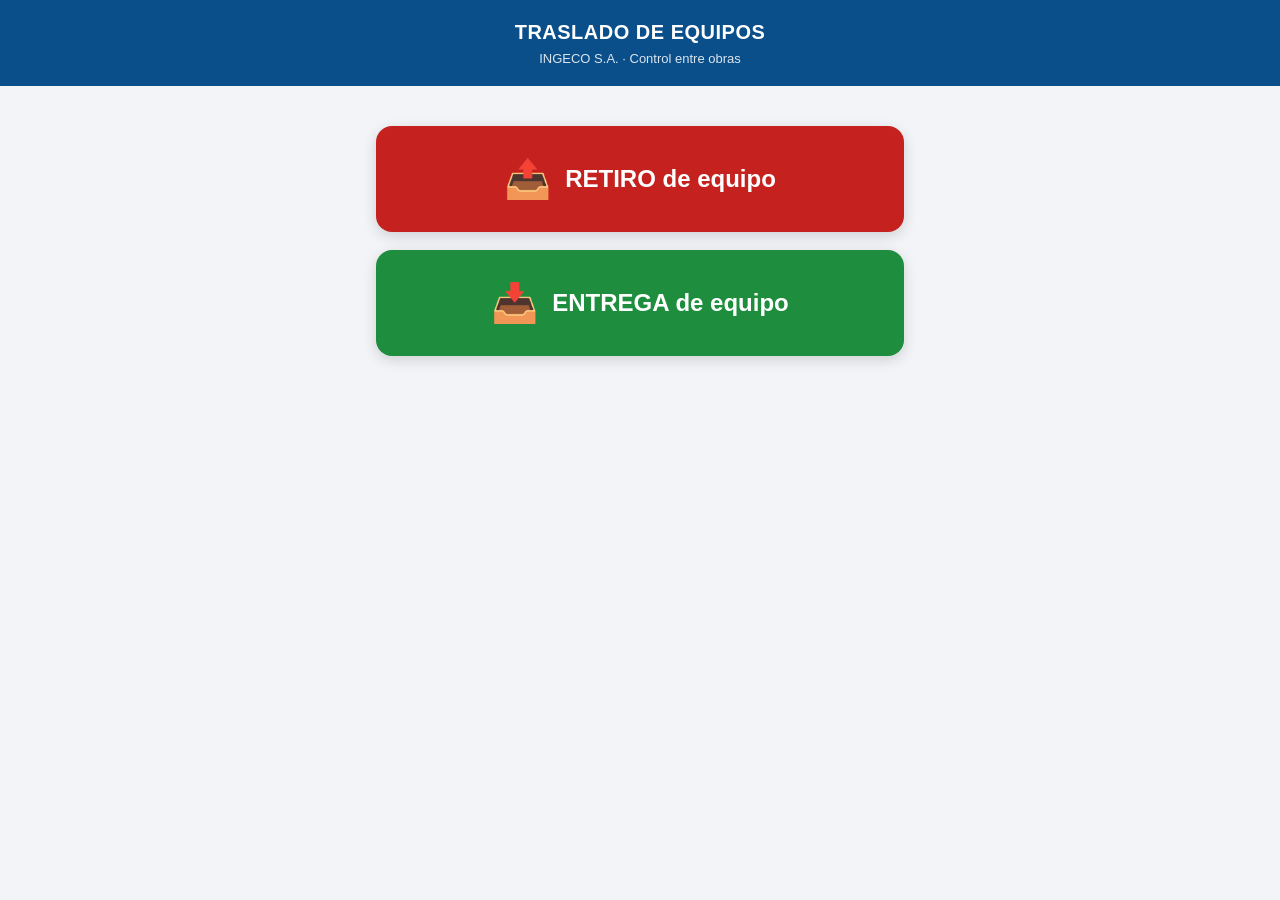
==== traslados/index.html @ e58d0236 "Agregar web app de traslados de equipos" ====
<!DOCTYPE html>
<html lang="es">
<head>
<meta charset="UTF-8">
<meta name="viewport" content="width=device-width, initial-scale=1.0, maximum-scale=1.0, user-scalable=no">
<title>Traslados de Equipos — INGECO</title>
<style>
  :root{
    --azul:#0b4f8a;
    --azul-osc:#073761;
    --verde:#1e8e3e;
    --rojo:#c5221f;
    --gris:#f2f4f7;
    --txt:#1f2937;
    --borde:#d0d7de;
  }
  *{box-sizing:border-box;-webkit-tap-highlight-color:transparent;}
  html,body{margin:0;padding:0;}
  body{
    font-family:-apple-system,BlinkMacSystemFont,"Segoe UI",Roboto,Arial,sans-serif;
    background:var(--gris);
    color:var(--txt);
    font-size:18px;
    line-height:1.4;
  }
  header{
    background:var(--azul);
    color:#fff;
    padding:18px 16px;
    text-align:center;
  }
  header h1{margin:0;font-size:20px;font-weight:700;letter-spacing:.5px;}
  header p{margin:4px 0 0;font-size:13px;opacity:.85;}
  main{max-width:560px;margin:0 auto;padding:16px;}

  /* PANTALLA INICIAL */
  .home-btns{display:flex;flex-direction:column;gap:18px;margin-top:24px;}
  .big-btn{
    border:none;border-radius:16px;color:#fff;
    padding:34px 18px;font-size:24px;font-weight:800;
    cursor:pointer;display:flex;align-items:center;justify-content:center;
    gap:14px;box-shadow:0 4px 14px rgba(0,0,0,.15);
  }
  .big-btn .ico{font-size:38px;line-height:1;}
  .btn-retiro{background:var(--rojo);}
  .btn-entrega{background:var(--verde);}
  .big-btn:active{transform:translateY(2px);}

  /* FORMULARIO */
  .form-card{background:#fff;border-radius:16px;padding:18px 16px 8px;box-shadow:0 2px 10px rgba(0,0,0,.06);}
  .form-title{font-size:20px;font-weight:800;margin:0 0 4px;display:flex;align-items:center;gap:10px;}
  .badge{display:inline-block;color:#fff;border-radius:8px;padding:4px 10px;font-size:13px;font-weight:700;}
  .badge.retiro{background:var(--rojo);}
  .badge.entrega{background:var(--verde);}
  label{display:block;font-weight:700;margin:16px 0 6px;font-size:15px;}
  label .req{color:var(--rojo);}
  input[type=text]{
    width:100%;padding:14px;font-size:18px;border:2px solid var(--borde);
    border-radius:12px;background:#fff;
  }
  input[type=text]:focus{outline:none;border-color:var(--azul);}

  /* FIRMA */
  .firma-wrap{position:relative;}
  canvas{
    width:100%;height:200px;border:2px dashed var(--borde);
    border-radius:12px;background:#fff;touch-action:none;display:block;
  }
  .firma-hint{position:absolute;top:50%;left:0;right:0;text-align:center;
    transform:translateY(-50%);color:#9aa4b2;pointer-events:none;font-size:15px;}
  .firma-clear{margin-top:8px;background:none;border:none;color:var(--azul);
    font-size:15px;font-weight:700;cursor:pointer;padding:6px 0;}

  .actions{display:flex;gap:12px;margin-top:24px;}
  .btn{flex:1;border:none;border-radius:12px;padding:18px;font-size:18px;font-weight:800;cursor:pointer;}
  .btn-cancel{background:#e5e7eb;color:#374151;}
  .btn-send{background:var(--azul);color:#fff;}
  .btn-send:disabled{opacity:.5;}
  .btn:active{transform:translateY(2px);}

  .hidden{display:none;}

  /* MENSAJES */
  .toast{
    position:fixed;left:50%;bottom:28px;transform:translateX(-50%);
    background:#111827;color:#fff;padding:14px 22px;border-radius:30px;
    font-size:16px;box-shadow:0 6px 20px rgba(0,0,0,.3);z-index:50;
    max-width:90%;text-align:center;
  }
  .overlay{
    position:fixed;inset:0;background:rgba(0,0,0,.45);z-index:40;
    display:flex;align-items:center;justify-content:center;
  }
  .spinner{
    width:48px;height:48px;border:5px solid #fff;border-top-color:transparent;
    border-radius:50%;animation:spin .8s linear infinite;
  }
  @keyframes spin{to{transform:rotate(360deg);}}

  .ok-screen{text-align:center;padding:40px 16px;}
  .ok-screen .check{font-size:72px;color:var(--verde);}
  .ok-screen h2{font-size:24px;margin:10px 0;}
  .ok-screen p{color:#566;margin:0 0 24px;}
</style>
</head>
<body>
<header>
  <h1>TRASLADO DE EQUIPOS</h1>
  <p>INGECO S.A. · Control entre obras</p>
</header>

<main>
  <!-- PANTALLA INICIAL -->
  <section id="home">
    <div class="home-btns">
      <button class="big-btn btn-retiro" onclick="abrir('retiro')">
        <span class="ico">📤</span> RETIRO de equipo
      </button>
      <button class="big-btn btn-entrega" onclick="abrir('entrega')">
        <span class="ico">📥</span> ENTREGA de equipo
      </button>
    </div>
  </section>

  <!-- FORMULARIO -->
  <section id="form-screen" class="hidden">
    <div class="form-card">
      <h2 class="form-title">
        <span id="badge" class="badge"></span>
        <span id="form-heading"></span>
      </h2>

      <label>Lugar / Obra <span class="req">*</span></label>
      <input type="text" id="lugar" placeholder="Ej: Obra Ruta 38 — Km 12" autocomplete="off">

      <label id="lbl-resp">Responsable <span class="req">*</span></label>
      <input type="text" id="responsable" placeholder="Nombre y apellido" autocomplete="off">

      <label>Equipo <span class="req">*</span></label>
      <input type="text" id="equipo" placeholder="Ej: Compactador, Retroexcavadora..." autocomplete="off">

      <label>Código de equipo <span class="req">*</span></label>
      <input type="text" id="codigo" placeholder="Ej: EQ-0457" autocomplete="off">

      <label>Firma del responsable <span class="req">*</span></label>
      <div class="firma-wrap">
        <canvas id="firma"></canvas>
        <div class="firma-hint" id="firma-hint">Firmá con el dedo aquí ✍️</div>
      </div>
      <button class="firma-clear" onclick="limpiarFirma()">Borrar firma</button>

      <div class="actions">
        <button class="btn btn-cancel" onclick="volver()">Cancelar</button>
        <button class="btn btn-send" id="btn-send" onclick="enviar()">Registrar</button>
      </div>
    </div>
  </section>

  <!-- CONFIRMACIÓN -->
  <section id="ok-screen" class="hidden">
    <div class="ok-screen">
      <div class="check">✓</div>
      <h2>¡Registrado!</h2>
      <p id="ok-text"></p>
      <button class="big-btn btn-retiro" style="background:var(--azul)" onclick="volver()">Volver al inicio</button>
    </div>
  </section>
</main>

<script>
/* ========= CONFIGURACIÓN ========= */
/* Pegá acá la URL del web app de Apps Script (termina en /exec) */
const SCRIPT_URL = "https://script.google.com/macros/s/AKfycbwc7AhMheXpSxOlzEVkgOKizN8UZG6fqbHpqS-XbXESbdOZJ7FrdgK2JeMAmPw-iuOR/exec";
/* ================================= */

let tipoActual = null;
let canvas, ctx, dibujando = false, hayFirma = false;

window.addEventListener('load', initFirma);

function abrir(tipo){
  tipoActual = tipo;
  document.getElementById('home').classList.add('hidden');
  document.getElementById('form-screen').classList.remove('hidden');
  document.getElementById('ok-screen').classList.add('hidden');

  const badge = document.getElementById('badge');
  const heading = document.getElementById('form-heading');
  const lblResp = document.getElementById('lbl-resp');
  if(tipo==='retiro'){
    badge.textContent='RETIRO'; badge.className='badge retiro';
    heading.textContent='Retiro de equipo';
    lblResp.innerHTML='Responsable que ENTREGA el equipo <span class="req">*</span>';
  }else{
    badge.textContent='ENTREGA'; badge.className='badge entrega';
    heading.textContent='Entrega de equipo';
    lblResp.innerHTML='Responsable que RECIBE el equipo <span class="req">*</span>';
  }
  limpiarCampos();
  setTimeout(ajustarCanvas, 50);
}

function volver(){
  document.getElementById('home').classList.remove('hidden');
  document.getElementById('form-screen').classList.add('hidden');
  document.getElementById('ok-screen').classList.add('hidden');
}

function limpiarCampos(){
  ['lugar','responsable','equipo','codigo'].forEach(id=>document.getElementById(id).value='');
  limpiarFirma();
}

/* ---------- FIRMA ---------- */
function initFirma(){
  canvas = document.getElementById('firma');
  ctx = canvas.getContext('2d');
  const start = e=>{dibujando=true; ocultarHint(); dibujar(e); e.preventDefault();};
  const move = e=>{if(dibujando){dibujar(e); e.preventDefault();}};
  const end  = ()=>{dibujando=false; ctx.beginPath();};
  canvas.addEventListener('pointerdown', start);
  canvas.addEventListener('pointermove', move);
  canvas.addEventListener('pointerup', end);
  canvas.addEventListener('pointerleave', end);
}

function ajustarCanvas(){
  const ratio = window.devicePixelRatio || 1;
  const rect = canvas.getBoundingClientRect();
  canvas.width = rect.width * ratio;
  canvas.height = rect.height * ratio;
  ctx.scale(ratio, ratio);
  ctx.lineWidth = 2.5;
  ctx.lineCap = 'round';
  ctx.strokeStyle = '#111';
}

function dibujar(e){
  const rect = canvas.getBoundingClientRect();
  const x = e.clientX - rect.left;
  const y = e.clientY - rect.top;
  ctx.lineTo(x,y);
  ctx.stroke();
  ctx.beginPath();
  ctx.moveTo(x,y);
  hayFirma = true;
}

function ocultarHint(){ document.getElementById('firma-hint').style.display='none'; }

function limpiarFirma(){
  if(ctx){ ctx.clearRect(0,0,canvas.width,canvas.height); }
  hayFirma=false;
  const h=document.getElementById('firma-hint');
  if(h) h.style.display='block';
}

/* ---------- ENVÍO ---------- */
function enviar(){
  const lugar=val('lugar'), resp=val('responsable'), equipo=val('equipo'), codigo=val('codigo');
  if(!lugar || !resp || !equipo || !codigo){ toast('Completá todos los campos.'); return; }
  if(!hayFirma){ toast('Falta la firma del responsable.'); return; }

  const datos = {
    tipo: tipoActual,
    lugar, responsable: resp, equipo, codigo,
    firma: canvas.toDataURL('image/png')
  };

  loading(true);
  document.getElementById('btn-send').disabled=true;

  fetch(SCRIPT_URL, {
    method:'POST',
    headers:{'Content-Type':'text/plain;charset=utf-8'},
    body: JSON.stringify(datos)
  })
  .then(r=>r.json())
  .then(res=>{
    loading(false);
    document.getElementById('btn-send').disabled=false;
    if(res && res.ok){
      document.getElementById('ok-text').textContent =
        (tipoActual==='retiro'?'Retiro':'Entrega')+' de "'+equipo+'" ('+codigo+') registrado correctamente.';
      document.getElementById('form-screen').classList.add('hidden');
      document.getElementById('ok-screen').classList.remove('hidden');
    }else{
      toast('Error al guardar: '+((res&&res.error)||'desconocido'));
    }
  })
  .catch(err=>{
    loading(false);
    document.getElementById('btn-send').disabled=false;
    toast('Sin conexión o URL inválida. Revisá internet.');
  });
}

function val(id){ return document.getElementById(id).value.trim(); }

/* ---------- UI helpers ---------- */
let toastTimer;
function toast(msg){
  let t=document.querySelector('.toast');
  if(t) t.remove();
  t=document.createElement('div');
  t.className='toast'; t.textContent=msg;
  document.body.appendChild(t);
  clearTimeout(toastTimer);
  toastTimer=setTimeout(()=>t.remove(),3500);
}
function loading(show){
  let o=document.querySelector('.overlay');
  if(show){
    if(o) return;
    o=document.createElement('div'); o.className='overlay';
    o.innerHTML='<div class="spinner"></div>';
    document.body.appendChild(o);
  }else if(o){ o.remove(); }
}
</script>
</body>
</html>
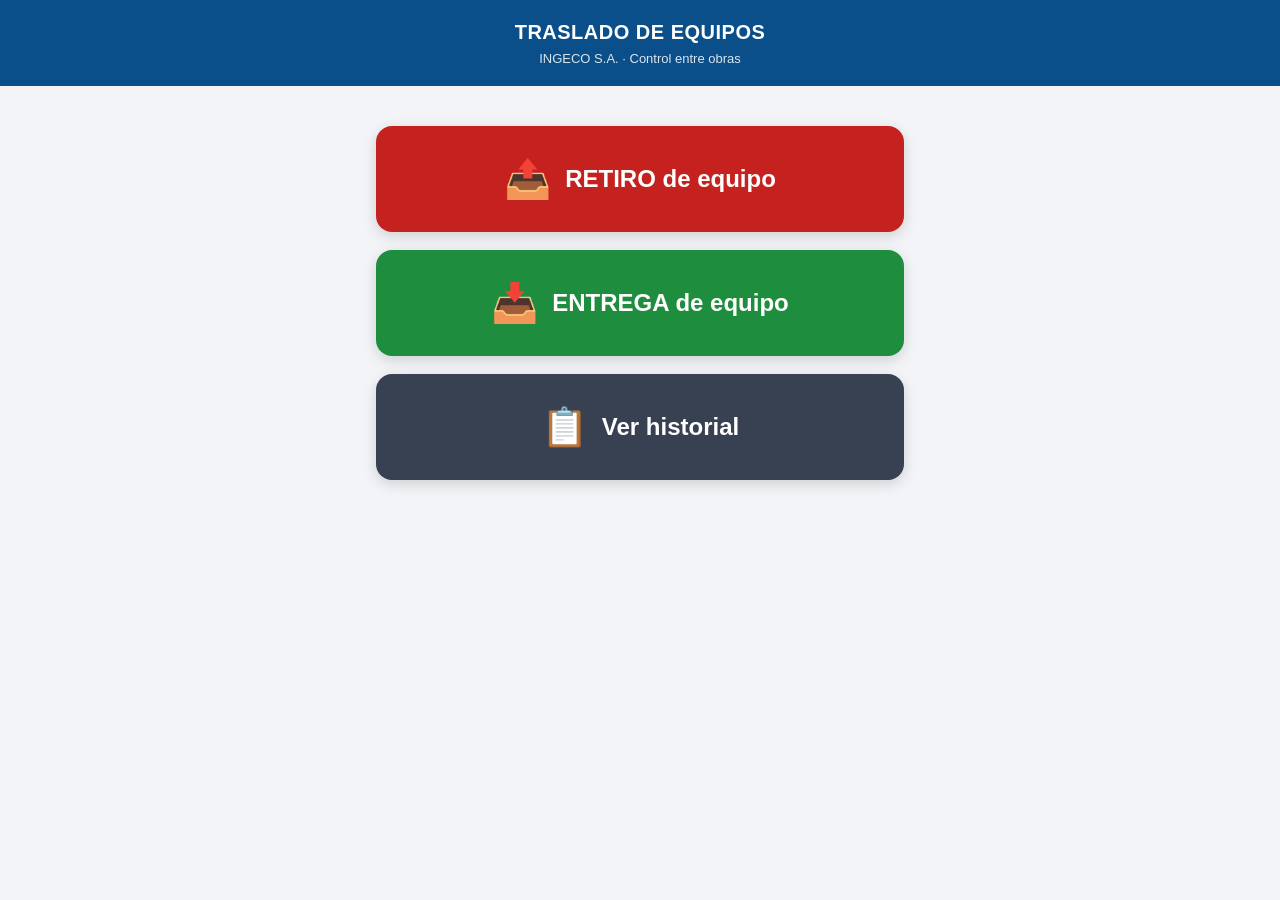
==== commit 0891c841: "Agregar pantalla de historial de traslados" ====
--- a/traslados/index.html
+++ b/traslados/index.html
@@ -101,6 +101,41 @@
   .ok-screen .check{font-size:72px;color:var(--verde);}
   .ok-screen h2{font-size:24px;margin:10px 0;}
   .ok-screen p{color:#566;margin:0 0 24px;}
+
+  /* HISTORIAL */
+  .btn-historial{background:#374151;}
+  .hist-card{
+    background:#fff;border-radius:14px;padding:14px 16px;margin-bottom:12px;
+    box-shadow:0 2px 8px rgba(0,0,0,.07);
+  }
+  .hist-head{display:flex;align-items:center;gap:10px;margin-bottom:8px;}
+  .hist-fecha{font-size:13px;color:#6b7280;flex:1;}
+  .hist-equipos{font-size:15px;color:var(--txt);margin-bottom:6px;}
+  .hist-eq-item{margin-bottom:2px;}
+  .hist-eq-item strong{font-weight:700;}
+  .hist-meta{font-size:13px;color:#6b7280;}
+  .hist-meta span{display:inline-block;margin-right:10px;}
+  .hist-firma{
+    display:inline-block;margin-top:8px;font-size:13px;font-weight:700;
+    color:var(--azul);text-decoration:none;border:1.5px solid var(--azul);
+    border-radius:8px;padding:4px 10px;
+  }
+  .hist-empty{text-align:center;color:#9aa4b2;padding:40px 0;font-size:16px;}
+  .hist-loading{text-align:center;padding:40px 0;color:#6b7280;}
+
+  /* MULTI-EQUIPO */
+  .equipo-sep{
+    text-align:center;color:#9aa4b2;font-size:13px;font-weight:700;
+    letter-spacing:.5px;margin:20px 0 0;padding-top:16px;
+    border-top:1px dashed var(--borde);
+  }
+  .btn-agregar{
+    display:block;width:100%;margin-top:18px;padding:14px;
+    background:none;border:2px dashed var(--azul);border-radius:12px;
+    color:var(--azul);font-size:16px;font-weight:700;cursor:pointer;
+  }
+  .btn-agregar:active{background:#e8f0fb;}
+  .btn-agregar.hidden{display:none;}
 </style>
 </head>
 <body>
@@ -119,6 +154,9 @@
       <button class="big-btn btn-entrega" onclick="abrir('entrega')">
         <span class="ico">📥</span> ENTREGA de equipo
       </button>
+      <button class="big-btn btn-historial" onclick="abrirHistorial()">
+        <span class="ico">📋</span> Ver historial
+      </button>
     </div>
   </section>
 
@@ -136,11 +174,30 @@
       <label id="lbl-resp">Responsable <span class="req">*</span></label>
       <input type="text" id="responsable" placeholder="Nombre y apellido" autocomplete="off">
 
-      <label>Equipo <span class="req">*</span></label>
-      <input type="text" id="equipo" placeholder="Ej: Compactador, Retroexcavadora..." autocomplete="off">
-
-      <label>Código de equipo <span class="req">*</span></label>
-      <input type="text" id="codigo" placeholder="Ej: EQ-0457" autocomplete="off">
+      <!-- EQUIPOS (1 obligatorio, hasta 3) -->
+      <div id="equipos-wrap">
+        <div class="equipo-bloque" data-n="1">
+          <label>Equipo 1 <span class="req">*</span></label>
+          <input type="text" id="equipo1" placeholder="Ej: Compactador, Retroexcavadora..." autocomplete="off">
+          <label>Código equipo 1 <span class="req">*</span></label>
+          <input type="text" id="codigo1" placeholder="Ej: EQ-0457" autocomplete="off">
+        </div>
+        <div class="equipo-bloque hidden" data-n="2">
+          <div class="equipo-sep">— Equipo 2 —</div>
+          <label>Equipo 2</label>
+          <input type="text" id="equipo2" placeholder="Ej: Compactador, Retroexcavadora..." autocomplete="off">
+          <label>Código equipo 2</label>
+          <input type="text" id="codigo2" placeholder="Ej: EQ-0457" autocomplete="off">
+        </div>
+        <div class="equipo-bloque hidden" data-n="3">
+          <div class="equipo-sep">— Equipo 3 —</div>
+          <label>Equipo 3</label>
+          <input type="text" id="equipo3" placeholder="Ej: Compactador, Retroexcavadora..." autocomplete="off">
+          <label>Código equipo 3</label>
+          <input type="text" id="codigo3" placeholder="Ej: EQ-0457" autocomplete="off">
+        </div>
+      </div>
+      <button class="btn-agregar" id="btn-agregar" onclick="agregarEquipo()">＋ Agregar otro equipo</button>
 
       <label>Firma del responsable <span class="req">*</span></label>
       <div class="firma-wrap">
@@ -154,6 +211,15 @@
         <button class="btn btn-send" id="btn-send" onclick="enviar()">Registrar</button>
       </div>
     </div>
+  </section>
+
+  <!-- HISTORIAL -->
+  <section id="historial-screen" class="hidden">
+    <div style="display:flex;align-items:center;gap:10px;margin-bottom:14px;">
+      <button class="btn btn-cancel" style="flex:0 0 auto;padding:12px 18px;font-size:15px;" onclick="volver()">← Volver</button>
+      <h2 style="margin:0;font-size:18px;font-weight:800;">Historial de traslados</h2>
+    </div>
+    <div id="historial-lista"></div>
   </section>
 
   <!-- CONFIRMACIÓN -->
@@ -196,6 +262,7 @@
     heading.textContent='Entrega de equipo';
     lblResp.innerHTML='Responsable que RECIBE el equipo <span class="req">*</span>';
   }
+  equiposVisibles = 1;
   limpiarCampos();
   setTimeout(ajustarCanvas, 50);
 }
@@ -204,11 +271,58 @@
   document.getElementById('home').classList.remove('hidden');
   document.getElementById('form-screen').classList.add('hidden');
   document.getElementById('ok-screen').classList.add('hidden');
+  document.getElementById('historial-screen').classList.add('hidden');
+}
+
+function abrirHistorial(){
+  document.getElementById('home').classList.add('hidden');
+  document.getElementById('historial-screen').classList.remove('hidden');
+  const lista = document.getElementById('historial-lista');
+  lista.innerHTML = '<div class="hist-loading">Cargando...</div>';
+
+  fetch(SCRIPT_URL + '?action=historial')
+    .then(r => r.json())
+    .then(res => {
+      if(!res.ok){ lista.innerHTML='<div class="hist-empty">Error al cargar el historial.</div>'; return; }
+      if(!res.filas || !res.filas.length){ lista.innerHTML='<div class="hist-empty">No hay registros todavía.</div>'; return; }
+      lista.innerHTML = res.filas.map(f => {
+        const esBadgeRetiro = f.tipo === 'RETIRO';
+        const badge = '<span class="badge '+(esBadgeRetiro?'retiro':'entrega')+'">'+f.tipo+'</span>';
+        const equipos = [[f.equipo1,f.codigo1],[f.equipo2,f.codigo2],[f.equipo3,f.codigo3]]
+          .filter(e => e[0])
+          .map(e => '<div class="hist-eq-item"><strong>'+e[0]+'</strong> · '+e[1]+'</div>')
+          .join('');
+        const firma = f.firma ? '<a class="hist-firma" href="'+f.firma+'" target="_blank">Ver firma</a>' : '';
+        return '<div class="hist-card">'
+          + '<div class="hist-head">'+badge+'<span class="hist-fecha">'+f.fecha+'</span></div>'
+          + '<div class="hist-equipos">'+equipos+'</div>'
+          + '<div class="hist-meta">'
+          + '<span>📍 '+f.lugar+'</span>'
+          + '<span>👤 '+f.responsable+'</span>'
+          + '</div>'
+          + firma
+          + '</div>';
+      }).join('');
+    })
+    .catch(() => { lista.innerHTML='<div class="hist-empty">Sin conexión.</div>'; });
 }
 
 function limpiarCampos(){
-  ['lugar','responsable','equipo','codigo'].forEach(id=>document.getElementById(id).value='');
+  ['lugar','responsable','equipo1','codigo1','equipo2','codigo2','equipo3','codigo3']
+    .forEach(id=>document.getElementById(id).value='');
+  // Ocultar bloques 2 y 3, restablecer botón
+  [2,3].forEach(n=>{
+    document.querySelector('.equipo-bloque[data-n="'+n+'"]').classList.add('hidden');
+  });
+  document.getElementById('btn-agregar').classList.remove('hidden');
   limpiarFirma();
+}
+
+let equiposVisibles = 1;
+function agregarEquipo(){
+  equiposVisibles++;
+  document.querySelector('.equipo-bloque[data-n="'+equiposVisibles+'"]').classList.remove('hidden');
+  if(equiposVisibles >= 3) document.getElementById('btn-agregar').classList.add('hidden');
 }
 
 /* ---------- FIRMA ---------- */
@@ -257,13 +371,25 @@
 
 /* ---------- ENVÍO ---------- */
 function enviar(){
-  const lugar=val('lugar'), resp=val('responsable'), equipo=val('equipo'), codigo=val('codigo');
-  if(!lugar || !resp || !equipo || !codigo){ toast('Completá todos los campos.'); return; }
+  const lugar=val('lugar'), resp=val('responsable');
+  const e1=val('equipo1'), c1=val('codigo1');
+  if(!lugar || !resp || !e1 || !c1){ toast('Completá lugar, responsable y al menos el Equipo 1.'); return; }
   if(!hayFirma){ toast('Falta la firma del responsable.'); return; }
+
+  // Recolectar equipos visibles (2 y 3 son opcionales)
+  const equipos = [{equipo:e1, codigo:c1}];
+  for(let n=2; n<=equiposVisibles; n++){
+    const eq=val('equipo'+n), cd=val('codigo'+n);
+    if(eq || cd){
+      if(!eq || !cd){ toast('Completá nombre y código del Equipo '+n+'.'); return; }
+      equipos.push({equipo:eq, codigo:cd});
+    }
+  }
 
   const datos = {
     tipo: tipoActual,
-    lugar, responsable: resp, equipo, codigo,
+    lugar, responsable: resp,
+    equipos,
     firma: canvas.toDataURL('image/png')
   };
 
@@ -280,15 +406,16 @@
     loading(false);
     document.getElementById('btn-send').disabled=false;
     if(res && res.ok){
+      const lista = equipos.map(eq=>'"'+eq.equipo+'" ('+eq.codigo+')').join(', ');
       document.getElementById('ok-text').textContent =
-        (tipoActual==='retiro'?'Retiro':'Entrega')+' de "'+equipo+'" ('+codigo+') registrado correctamente.';
+        (tipoActual==='retiro'?'Retiro':'Entrega')+' de '+lista+' registrado correctamente.';
       document.getElementById('form-screen').classList.add('hidden');
       document.getElementById('ok-screen').classList.remove('hidden');
     }else{
       toast('Error al guardar: '+((res&&res.error)||'desconocido'));
     }
   })
-  .catch(err=>{
+  .catch(()=>{
     loading(false);
     document.getElementById('btn-send').disabled=false;
     toast('Sin conexión o URL inválida. Revisá internet.');
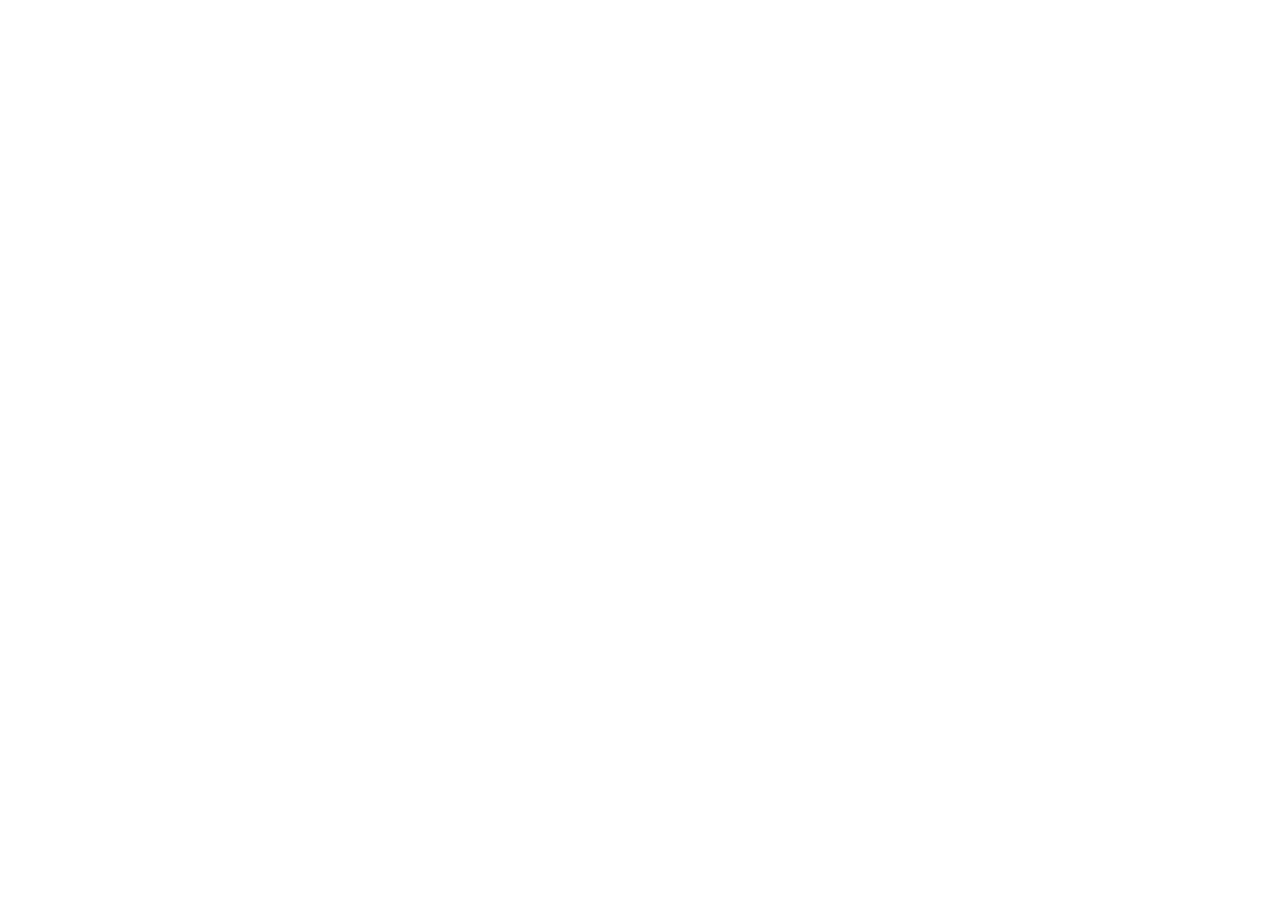
==== commit 7910c672: "Traslados: redirigir a la nueva app de Apps Script (la anterior queda en traslados/anterior) Co-Auth" ====
--- a/traslados/index.html
+++ b/traslados/index.html
@@ -1,449 +1,6 @@
-<!DOCTYPE html>
-<html lang="es">
-<head>
-<meta charset="UTF-8">
-<meta name="viewport" content="width=device-width, initial-scale=1.0, maximum-scale=1.0, user-scalable=no">
-<title>Traslados de Equipos — INGECO</title>
-<style>
-  :root{
-    --azul:#0b4f8a;
-    --azul-osc:#073761;
-    --verde:#1e8e3e;
-    --rojo:#c5221f;
-    --gris:#f2f4f7;
-    --txt:#1f2937;
-    --borde:#d0d7de;
-  }
-  *{box-sizing:border-box;-webkit-tap-highlight-color:transparent;}
-  html,body{margin:0;padding:0;}
-  body{
-    font-family:-apple-system,BlinkMacSystemFont,"Segoe UI",Roboto,Arial,sans-serif;
-    background:var(--gris);
-    color:var(--txt);
-    font-size:18px;
-    line-height:1.4;
-  }
-  header{
-    background:var(--azul);
-    color:#fff;
-    padding:18px 16px;
-    text-align:center;
-  }
-  header h1{margin:0;font-size:20px;font-weight:700;letter-spacing:.5px;}
-  header p{margin:4px 0 0;font-size:13px;opacity:.85;}
-  main{max-width:560px;margin:0 auto;padding:16px;}
-
-  /* PANTALLA INICIAL */
-  .home-btns{display:flex;flex-direction:column;gap:18px;margin-top:24px;}
-  .big-btn{
-    border:none;border-radius:16px;color:#fff;
-    padding:34px 18px;font-size:24px;font-weight:800;
-    cursor:pointer;display:flex;align-items:center;justify-content:center;
-    gap:14px;box-shadow:0 4px 14px rgba(0,0,0,.15);
-  }
-  .big-btn .ico{font-size:38px;line-height:1;}
-  .btn-retiro{background:var(--rojo);}
-  .btn-entrega{background:var(--verde);}
-  .big-btn:active{transform:translateY(2px);}
-
-  /* FORMULARIO */
-  .form-card{background:#fff;border-radius:16px;padding:18px 16px 8px;box-shadow:0 2px 10px rgba(0,0,0,.06);}
-  .form-title{font-size:20px;font-weight:800;margin:0 0 4px;display:flex;align-items:center;gap:10px;}
-  .badge{display:inline-block;color:#fff;border-radius:8px;padding:4px 10px;font-size:13px;font-weight:700;}
-  .badge.retiro{background:var(--rojo);}
-  .badge.entrega{background:var(--verde);}
-  label{display:block;font-weight:700;margin:16px 0 6px;font-size:15px;}
-  label .req{color:var(--rojo);}
-  input[type=text]{
-    width:100%;padding:14px;font-size:18px;border:2px solid var(--borde);
-    border-radius:12px;background:#fff;
-  }
-  input[type=text]:focus{outline:none;border-color:var(--azul);}
-
-  /* FIRMA */
-  .firma-wrap{position:relative;}
-  canvas{
-    width:100%;height:200px;border:2px dashed var(--borde);
-    border-radius:12px;background:#fff;touch-action:none;display:block;
-  }
-  .firma-hint{position:absolute;top:50%;left:0;right:0;text-align:center;
-    transform:translateY(-50%);color:#9aa4b2;pointer-events:none;font-size:15px;}
-  .firma-clear{margin-top:8px;background:none;border:none;color:var(--azul);
-    font-size:15px;font-weight:700;cursor:pointer;padding:6px 0;}
-
-  .actions{display:flex;gap:12px;margin-top:24px;}
-  .btn{flex:1;border:none;border-radius:12px;padding:18px;font-size:18px;font-weight:800;cursor:pointer;}
-  .btn-cancel{background:#e5e7eb;color:#374151;}
-  .btn-send{background:var(--azul);color:#fff;}
-  .btn-send:disabled{opacity:.5;}
-  .btn:active{transform:translateY(2px);}
-
-  .hidden{display:none;}
-
-  /* MENSAJES */
-  .toast{
-    position:fixed;left:50%;bottom:28px;transform:translateX(-50%);
-    background:#111827;color:#fff;padding:14px 22px;border-radius:30px;
-    font-size:16px;box-shadow:0 6px 20px rgba(0,0,0,.3);z-index:50;
-    max-width:90%;text-align:center;
-  }
-  .overlay{
-    position:fixed;inset:0;background:rgba(0,0,0,.45);z-index:40;
-    display:flex;align-items:center;justify-content:center;
-  }
-  .spinner{
-    width:48px;height:48px;border:5px solid #fff;border-top-color:transparent;
-    border-radius:50%;animation:spin .8s linear infinite;
-  }
-  @keyframes spin{to{transform:rotate(360deg);}}
-
-  .ok-screen{text-align:center;padding:40px 16px;}
-  .ok-screen .check{font-size:72px;color:var(--verde);}
-  .ok-screen h2{font-size:24px;margin:10px 0;}
-  .ok-screen p{color:#566;margin:0 0 24px;}
-
-  /* HISTORIAL */
-  .btn-historial{background:#374151;}
-  .hist-card{
-    background:#fff;border-radius:14px;padding:14px 16px;margin-bottom:12px;
-    box-shadow:0 2px 8px rgba(0,0,0,.07);
-  }
-  .hist-head{display:flex;align-items:center;gap:10px;margin-bottom:8px;}
-  .hist-fecha{font-size:13px;color:#6b7280;flex:1;}
-  .hist-equipos{font-size:15px;color:var(--txt);margin-bottom:6px;}
-  .hist-eq-item{margin-bottom:2px;}
-  .hist-eq-item strong{font-weight:700;}
-  .hist-meta{font-size:13px;color:#6b7280;}
-  .hist-meta span{display:inline-block;margin-right:10px;}
-  .hist-firma{
-    display:inline-block;margin-top:8px;font-size:13px;font-weight:700;
-    color:var(--azul);text-decoration:none;border:1.5px solid var(--azul);
-    border-radius:8px;padding:4px 10px;
-  }
-  .hist-empty{text-align:center;color:#9aa4b2;padding:40px 0;font-size:16px;}
-  .hist-loading{text-align:center;padding:40px 0;color:#6b7280;}
-
-  /* MULTI-EQUIPO */
-  .equipo-sep{
-    text-align:center;color:#9aa4b2;font-size:13px;font-weight:700;
-    letter-spacing:.5px;margin:20px 0 0;padding-top:16px;
-    border-top:1px dashed var(--borde);
-  }
-  .btn-agregar{
-    display:block;width:100%;margin-top:18px;padding:14px;
-    background:none;border:2px dashed var(--azul);border-radius:12px;
-    color:var(--azul);font-size:16px;font-weight:700;cursor:pointer;
-  }
-  .btn-agregar:active{background:#e8f0fb;}
-  .btn-agregar.hidden{display:none;}
-</style>
-</head>
-<body>
-<header>
-  <h1>TRASLADO DE EQUIPOS</h1>
-  <p>INGECO S.A. · Control entre obras</p>
-</header>
-
-<main>
-  <!-- PANTALLA INICIAL -->
-  <section id="home">
-    <div class="home-btns">
-      <button class="big-btn btn-retiro" onclick="abrir('retiro')">
-        <span class="ico">📤</span> RETIRO de equipo
-      </button>
-      <button class="big-btn btn-entrega" onclick="abrir('entrega')">
-        <span class="ico">📥</span> ENTREGA de equipo
-      </button>
-      <button class="big-btn btn-historial" onclick="abrirHistorial()">
-        <span class="ico">📋</span> Ver historial
-      </button>
-    </div>
-  </section>
-
-  <!-- FORMULARIO -->
-  <section id="form-screen" class="hidden">
-    <div class="form-card">
-      <h2 class="form-title">
-        <span id="badge" class="badge"></span>
-        <span id="form-heading"></span>
-      </h2>
-
-      <label>Lugar / Obra <span class="req">*</span></label>
-      <input type="text" id="lugar" placeholder="Ej: Obra Ruta 38 — Km 12" autocomplete="off">
-
-      <label id="lbl-resp">Responsable <span class="req">*</span></label>
-      <input type="text" id="responsable" placeholder="Nombre y apellido" autocomplete="off">
-
-      <!-- EQUIPOS (1 obligatorio, hasta 3) -->
-      <div id="equipos-wrap">
-        <div class="equipo-bloque" data-n="1">
-          <label>Equipo 1 <span class="req">*</span></label>
-          <input type="text" id="equipo1" placeholder="Ej: Compactador, Retroexcavadora..." autocomplete="off">
-          <label>Código equipo 1 <span class="req">*</span></label>
-          <input type="text" id="codigo1" placeholder="Ej: EQ-0457" autocomplete="off">
-        </div>
-        <div class="equipo-bloque hidden" data-n="2">
-          <div class="equipo-sep">— Equipo 2 —</div>
-          <label>Equipo 2</label>
-          <input type="text" id="equipo2" placeholder="Ej: Compactador, Retroexcavadora..." autocomplete="off">
-          <label>Código equipo 2</label>
-          <input type="text" id="codigo2" placeholder="Ej: EQ-0457" autocomplete="off">
-        </div>
-        <div class="equipo-bloque hidden" data-n="3">
-          <div class="equipo-sep">— Equipo 3 —</div>
-          <label>Equipo 3</label>
-          <input type="text" id="equipo3" placeholder="Ej: Compactador, Retroexcavadora..." autocomplete="off">
-          <label>Código equipo 3</label>
-          <input type="text" id="codigo3" placeholder="Ej: EQ-0457" autocomplete="off">
-        </div>
-      </div>
-      <button class="btn-agregar" id="btn-agregar" onclick="agregarEquipo()">＋ Agregar otro equipo</button>
-
-      <label>Firma del responsable <span class="req">*</span></label>
-      <div class="firma-wrap">
-        <canvas id="firma"></canvas>
-        <div class="firma-hint" id="firma-hint">Firmá con el dedo aquí ✍️</div>
-      </div>
-      <button class="firma-clear" onclick="limpiarFirma()">Borrar firma</button>
-
-      <div class="actions">
-        <button class="btn btn-cancel" onclick="volver()">Cancelar</button>
-        <button class="btn btn-send" id="btn-send" onclick="enviar()">Registrar</button>
-      </div>
-    </div>
-  </section>
-
-  <!-- HISTORIAL -->
-  <section id="historial-screen" class="hidden">
-    <div style="display:flex;align-items:center;gap:10px;margin-bottom:14px;">
-      <button class="btn btn-cancel" style="flex:0 0 auto;padding:12px 18px;font-size:15px;" onclick="volver()">← Volver</button>
-      <h2 style="margin:0;font-size:18px;font-weight:800;">Historial de traslados</h2>
-    </div>
-    <div id="historial-lista"></div>
-  </section>
-
-  <!-- CONFIRMACIÓN -->
-  <section id="ok-screen" class="hidden">
-    <div class="ok-screen">
-      <div class="check">✓</div>
-      <h2>¡Registrado!</h2>
-      <p id="ok-text"></p>
-      <button class="big-btn btn-retiro" style="background:var(--azul)" onclick="volver()">Volver al inicio</button>
-    </div>
-  </section>
-</main>
-
-<script>
-/* ========= CONFIGURACIÓN ========= */
-/* Pegá acá la URL del web app de Apps Script (termina en /exec) */
-const SCRIPT_URL = "https://script.google.com/macros/s/AKfycbwc7AhMheXpSxOlzEVkgOKizN8UZG6fqbHpqS-XbXESbdOZJ7FrdgK2JeMAmPw-iuOR/exec";
-/* ================================= */
-
-let tipoActual = null;
-let canvas, ctx, dibujando = false, hayFirma = false;
-
-window.addEventListener('load', initFirma);
-
-function abrir(tipo){
-  tipoActual = tipo;
-  document.getElementById('home').classList.add('hidden');
-  document.getElementById('form-screen').classList.remove('hidden');
-  document.getElementById('ok-screen').classList.add('hidden');
-
-  const badge = document.getElementById('badge');
-  const heading = document.getElementById('form-heading');
-  const lblResp = document.getElementById('lbl-resp');
-  if(tipo==='retiro'){
-    badge.textContent='RETIRO'; badge.className='badge retiro';
-    heading.textContent='Retiro de equipo';
-    lblResp.innerHTML='Responsable que ENTREGA el equipo <span class="req">*</span>';
-  }else{
-    badge.textContent='ENTREGA'; badge.className='badge entrega';
-    heading.textContent='Entrega de equipo';
-    lblResp.innerHTML='Responsable que RECIBE el equipo <span class="req">*</span>';
-  }
-  equiposVisibles = 1;
-  limpiarCampos();
-  setTimeout(ajustarCanvas, 50);
-}
-
-function volver(){
-  document.getElementById('home').classList.remove('hidden');
-  document.getElementById('form-screen').classList.add('hidden');
-  document.getElementById('ok-screen').classList.add('hidden');
-  document.getElementById('historial-screen').classList.add('hidden');
-}
-
-function abrirHistorial(){
-  document.getElementById('home').classList.add('hidden');
-  document.getElementById('historial-screen').classList.remove('hidden');
-  const lista = document.getElementById('historial-lista');
-  lista.innerHTML = '<div class="hist-loading">Cargando...</div>';
-
-  fetch(SCRIPT_URL + '?action=historial')
-    .then(r => r.json())
-    .then(res => {
-      if(!res.ok){ lista.innerHTML='<div class="hist-empty">Error al cargar el historial.</div>'; return; }
-      if(!res.filas || !res.filas.length){ lista.innerHTML='<div class="hist-empty">No hay registros todavía.</div>'; return; }
-      lista.innerHTML = res.filas.map(f => {
-        const esBadgeRetiro = f.tipo === 'RETIRO';
-        const badge = '<span class="badge '+(esBadgeRetiro?'retiro':'entrega')+'">'+f.tipo+'</span>';
-        const equipos = [[f.equipo1,f.codigo1],[f.equipo2,f.codigo2],[f.equipo3,f.codigo3]]
-          .filter(e => e[0])
-          .map(e => '<div class="hist-eq-item"><strong>'+e[0]+'</strong> · '+e[1]+'</div>')
-          .join('');
-        const firma = f.firma ? '<a class="hist-firma" href="'+f.firma+'" target="_blank">Ver firma</a>' : '';
-        return '<div class="hist-card">'
-          + '<div class="hist-head">'+badge+'<span class="hist-fecha">'+f.fecha+'</span></div>'
-          + '<div class="hist-equipos">'+equipos+'</div>'
-          + '<div class="hist-meta">'
-          + '<span>📍 '+f.lugar+'</span>'
-          + '<span>👤 '+f.responsable+'</span>'
-          + '</div>'
-          + firma
-          + '</div>';
-      }).join('');
-    })
-    .catch(() => { lista.innerHTML='<div class="hist-empty">Sin conexión.</div>'; });
-}
-
-function limpiarCampos(){
-  ['lugar','responsable','equipo1','codigo1','equipo2','codigo2','equipo3','codigo3']
-    .forEach(id=>document.getElementById(id).value='');
-  // Ocultar bloques 2 y 3, restablecer botón
-  [2,3].forEach(n=>{
-    document.querySelector('.equipo-bloque[data-n="'+n+'"]').classList.add('hidden');
-  });
-  document.getElementById('btn-agregar').classList.remove('hidden');
-  limpiarFirma();
-}
-
-let equiposVisibles = 1;
-function agregarEquipo(){
-  equiposVisibles++;
-  document.querySelector('.equipo-bloque[data-n="'+equiposVisibles+'"]').classList.remove('hidden');
-  if(equiposVisibles >= 3) document.getElementById('btn-agregar').classList.add('hidden');
-}
-
-/* ---------- FIRMA ---------- */
-function initFirma(){
-  canvas = document.getElementById('firma');
-  ctx = canvas.getContext('2d');
-  const start = e=>{dibujando=true; ocultarHint(); dibujar(e); e.preventDefault();};
-  const move = e=>{if(dibujando){dibujar(e); e.preventDefault();}};
-  const end  = ()=>{dibujando=false; ctx.beginPath();};
-  canvas.addEventListener('pointerdown', start);
-  canvas.addEventListener('pointermove', move);
-  canvas.addEventListener('pointerup', end);
-  canvas.addEventListener('pointerleave', end);
-}
-
-function ajustarCanvas(){
-  const ratio = window.devicePixelRatio || 1;
-  const rect = canvas.getBoundingClientRect();
-  canvas.width = rect.width * ratio;
-  canvas.height = rect.height * ratio;
-  ctx.scale(ratio, ratio);
-  ctx.lineWidth = 2.5;
-  ctx.lineCap = 'round';
-  ctx.strokeStyle = '#111';
-}
-
-function dibujar(e){
-  const rect = canvas.getBoundingClientRect();
-  const x = e.clientX - rect.left;
-  const y = e.clientY - rect.top;
-  ctx.lineTo(x,y);
-  ctx.stroke();
-  ctx.beginPath();
-  ctx.moveTo(x,y);
-  hayFirma = true;
-}
-
-function ocultarHint(){ document.getElementById('firma-hint').style.display='none'; }
-
-function limpiarFirma(){
-  if(ctx){ ctx.clearRect(0,0,canvas.width,canvas.height); }
-  hayFirma=false;
-  const h=document.getElementById('firma-hint');
-  if(h) h.style.display='block';
-}
-
-/* ---------- ENVÍO ---------- */
-function enviar(){
-  const lugar=val('lugar'), resp=val('responsable');
-  const e1=val('equipo1'), c1=val('codigo1');
-  if(!lugar || !resp || !e1 || !c1){ toast('Completá lugar, responsable y al menos el Equipo 1.'); return; }
-  if(!hayFirma){ toast('Falta la firma del responsable.'); return; }
-
-  // Recolectar equipos visibles (2 y 3 son opcionales)
-  const equipos = [{equipo:e1, codigo:c1}];
-  for(let n=2; n<=equiposVisibles; n++){
-    const eq=val('equipo'+n), cd=val('codigo'+n);
-    if(eq || cd){
-      if(!eq || !cd){ toast('Completá nombre y código del Equipo '+n+'.'); return; }
-      equipos.push({equipo:eq, codigo:cd});
-    }
-  }
-
-  const datos = {
-    tipo: tipoActual,
-    lugar, responsable: resp,
-    equipos,
-    firma: canvas.toDataURL('image/png')
-  };
-
-  loading(true);
-  document.getElementById('btn-send').disabled=true;
-
-  fetch(SCRIPT_URL, {
-    method:'POST',
-    headers:{'Content-Type':'text/plain;charset=utf-8'},
-    body: JSON.stringify(datos)
-  })
-  .then(r=>r.json())
-  .then(res=>{
-    loading(false);
-    document.getElementById('btn-send').disabled=false;
-    if(res && res.ok){
-      const lista = equipos.map(eq=>'"'+eq.equipo+'" ('+eq.codigo+')').join(', ');
-      document.getElementById('ok-text').textContent =
-        (tipoActual==='retiro'?'Retiro':'Entrega')+' de '+lista+' registrado correctamente.';
-      document.getElementById('form-screen').classList.add('hidden');
-      document.getElementById('ok-screen').classList.remove('hidden');
-    }else{
-      toast('Error al guardar: '+((res&&res.error)||'desconocido'));
-    }
-  })
-  .catch(()=>{
-    loading(false);
-    document.getElementById('btn-send').disabled=false;
-    toast('Sin conexión o URL inválida. Revisá internet.');
-  });
-}
-
-function val(id){ return document.getElementById(id).value.trim(); }
-
-/* ---------- UI helpers ---------- */
-let toastTimer;
-function toast(msg){
-  let t=document.querySelector('.toast');
-  if(t) t.remove();
-  t=document.createElement('div');
-  t.className='toast'; t.textContent=msg;
-  document.body.appendChild(t);
-  clearTimeout(toastTimer);
-  toastTimer=setTimeout(()=>t.remove(),3500);
-}
-function loading(show){
-  let o=document.querySelector('.overlay');
-  if(show){
-    if(o) return;
-    o=document.createElement('div'); o.className='overlay';
-    o.innerHTML='<div class="spinner"></div>';
-    document.body.appendChild(o);
-  }else if(o){ o.remove(); }
-}
-</script>
-</body>
-</html>
+<!doctype html><html lang="es"><head><meta charset="utf-8"><meta name="viewport" content="width=device-width,initial-scale=1">
+<title>Traslados de equipos — INGECO</title><meta http-equiv="refresh" content="0; url=https://script.google.com/a/macros/grupoingeco.com.ar/s/AKfycbzR4aBoiESqvZmvrUVbj8ct5ypigesfuT9QGssSuFXQgT_W4HJU0wmwHxC15WmczKf4/exec">
+<link rel="canonical" href="https://script.google.com/a/macros/grupoingeco.com.ar/s/AKfycbzR4aBoiESqvZmvrUVbj8ct5ypigesfuT9QGssSuFXQgT_W4HJU0wmwHxC15WmczKf4/exec"></head>
+<body style="font-family:system-ui;background:#1f3a8a;color:#fff;display:flex;align-items:center;justify-content:center;height:100vh;margin:0;text-align:center">
+<p>Esta app se mudó. Te llevamos a la nueva versión…<br><a href="https://script.google.com/a/macros/grupoingeco.com.ar/s/AKfycbzR4aBoiESqvZmvrUVbj8ct5ypigesfuT9QGssSuFXQgT_W4HJU0wmwHxC15WmczKf4/exec" style="color:#fff">Si no abre sola, tocá acá</a></p>
+<script>location.replace("https://script.google.com/a/macros/grupoingeco.com.ar/s/AKfycbzR4aBoiESqvZmvrUVbj8ct5ypigesfuT9QGssSuFXQgT_W4HJU0wmwHxC15WmczKf4/exec" + (location.search || ""));</script></body></html>
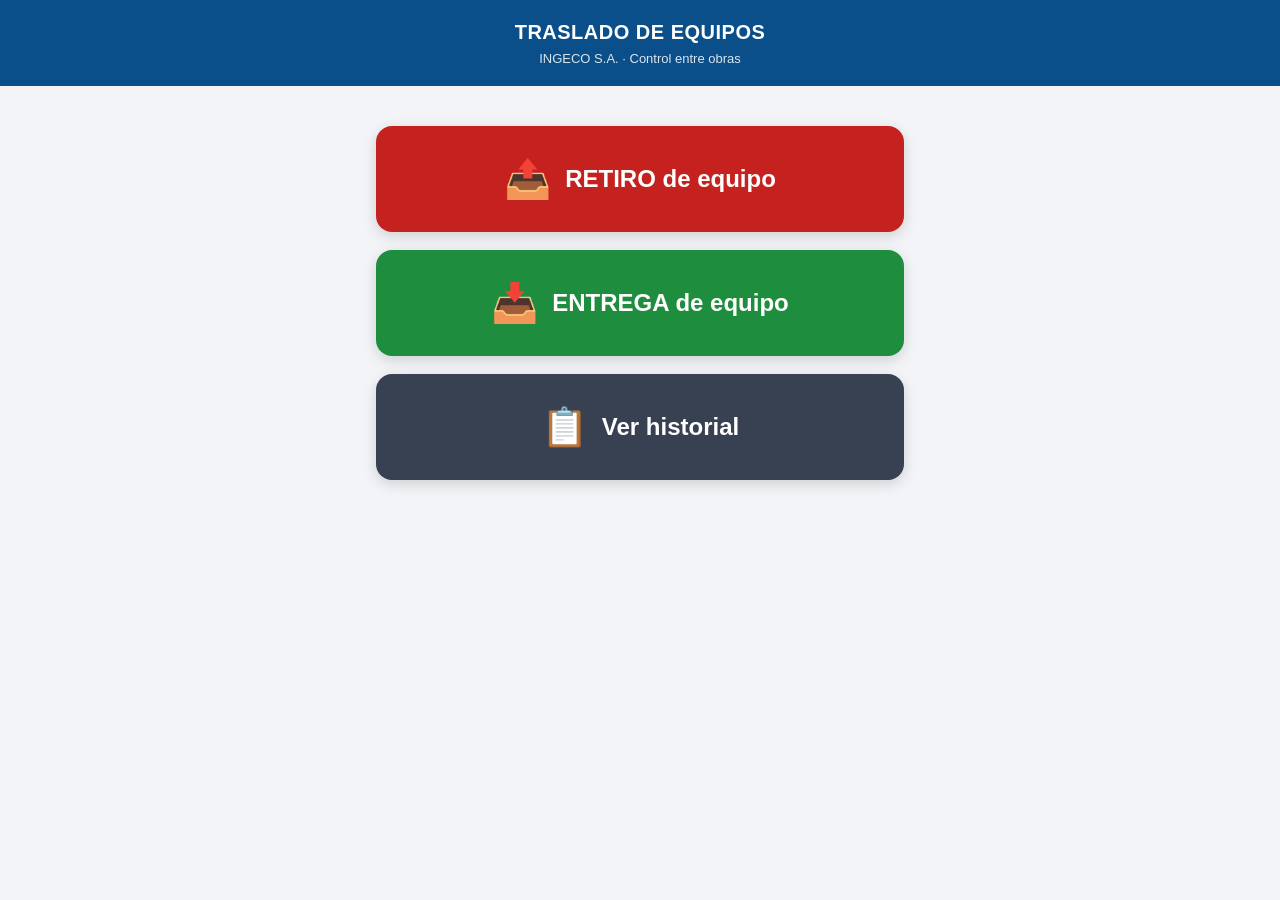
==== commit c278dd14: "Traslados: historial al instante desde cache local Co-Authored-By: Claude Opus 5.5 <noreply@anthropi" ====
--- a/traslados/index.html
+++ b/traslados/index.html
@@ -1,6 +1,459 @@
-<!doctype html><html lang="es"><head><meta charset="utf-8"><meta name="viewport" content="width=device-width,initial-scale=1">
-<title>Traslados de equipos — INGECO</title><meta http-equiv="refresh" content="0; url=https://script.google.com/a/macros/grupoingeco.com.ar/s/AKfycbzR4aBoiESqvZmvrUVbj8ct5ypigesfuT9QGssSuFXQgT_W4HJU0wmwHxC15WmczKf4/exec">
-<link rel="canonical" href="https://script.google.com/a/macros/grupoingeco.com.ar/s/AKfycbzR4aBoiESqvZmvrUVbj8ct5ypigesfuT9QGssSuFXQgT_W4HJU0wmwHxC15WmczKf4/exec"></head>
-<body style="font-family:system-ui;background:#1f3a8a;color:#fff;display:flex;align-items:center;justify-content:center;height:100vh;margin:0;text-align:center">
-<p>Esta app se mudó. Te llevamos a la nueva versión…<br><a href="https://script.google.com/a/macros/grupoingeco.com.ar/s/AKfycbzR4aBoiESqvZmvrUVbj8ct5ypigesfuT9QGssSuFXQgT_W4HJU0wmwHxC15WmczKf4/exec" style="color:#fff">Si no abre sola, tocá acá</a></p>
-<script>location.replace("https://script.google.com/a/macros/grupoingeco.com.ar/s/AKfycbzR4aBoiESqvZmvrUVbj8ct5ypigesfuT9QGssSuFXQgT_W4HJU0wmwHxC15WmczKf4/exec" + (location.search || ""));</script></body></html>
+<!DOCTYPE html>
+<html lang="es">
+<head>
+<meta charset="UTF-8">
+<meta name="viewport" content="width=device-width, initial-scale=1.0, maximum-scale=1.0, user-scalable=no">
+<title>Traslados de Equipos — INGECO</title>
+<style>
+  :root{
+    --azul:#0b4f8a;
+    --azul-osc:#073761;
+    --verde:#1e8e3e;
+    --rojo:#c5221f;
+    --gris:#f2f4f7;
+    --txt:#1f2937;
+    --borde:#d0d7de;
+  }
+  *{box-sizing:border-box;-webkit-tap-highlight-color:transparent;}
+  html,body{margin:0;padding:0;}
+  body{
+    font-family:-apple-system,BlinkMacSystemFont,"Segoe UI",Roboto,Arial,sans-serif;
+    background:var(--gris);
+    color:var(--txt);
+    font-size:18px;
+    line-height:1.4;
+  }
+  header{
+    background:var(--azul);
+    color:#fff;
+    padding:18px 16px;
+    text-align:center;
+  }
+  header h1{margin:0;font-size:20px;font-weight:700;letter-spacing:.5px;}
+  header p{margin:4px 0 0;font-size:13px;opacity:.85;}
+  main{max-width:560px;margin:0 auto;padding:16px;}
+
+  /* PANTALLA INICIAL */
+  .home-btns{display:flex;flex-direction:column;gap:18px;margin-top:24px;}
+  .big-btn{
+    border:none;border-radius:16px;color:#fff;
+    padding:34px 18px;font-size:24px;font-weight:800;
+    cursor:pointer;display:flex;align-items:center;justify-content:center;
+    gap:14px;box-shadow:0 4px 14px rgba(0,0,0,.15);
+  }
+  .big-btn .ico{font-size:38px;line-height:1;}
+  .btn-retiro{background:var(--rojo);}
+  .btn-entrega{background:var(--verde);}
+  .big-btn:active{transform:translateY(2px);}
+
+  /* FORMULARIO */
+  .form-card{background:#fff;border-radius:16px;padding:18px 16px 8px;box-shadow:0 2px 10px rgba(0,0,0,.06);}
+  .form-title{font-size:20px;font-weight:800;margin:0 0 4px;display:flex;align-items:center;gap:10px;}
+  .badge{display:inline-block;color:#fff;border-radius:8px;padding:4px 10px;font-size:13px;font-weight:700;}
+  .badge.retiro{background:var(--rojo);}
+  .badge.entrega{background:var(--verde);}
+  label{display:block;font-weight:700;margin:16px 0 6px;font-size:15px;}
+  label .req{color:var(--rojo);}
+  input[type=text]{
+    width:100%;padding:14px;font-size:18px;border:2px solid var(--borde);
+    border-radius:12px;background:#fff;
+  }
+  input[type=text]:focus{outline:none;border-color:var(--azul);}
+
+  /* FIRMA */
+  .firma-wrap{position:relative;}
+  canvas{
+    width:100%;height:200px;border:2px dashed var(--borde);
+    border-radius:12px;background:#fff;touch-action:none;display:block;
+  }
+  .firma-hint{position:absolute;top:50%;left:0;right:0;text-align:center;
+    transform:translateY(-50%);color:#9aa4b2;pointer-events:none;font-size:15px;}
+  .firma-clear{margin-top:8px;background:none;border:none;color:var(--azul);
+    font-size:15px;font-weight:700;cursor:pointer;padding:6px 0;}
+
+  .actions{display:flex;gap:12px;margin-top:24px;}
+  .btn{flex:1;border:none;border-radius:12px;padding:18px;font-size:18px;font-weight:800;cursor:pointer;}
+  .btn-cancel{background:#e5e7eb;color:#374151;}
+  .btn-send{background:var(--azul);color:#fff;}
+  .btn-send:disabled{opacity:.5;}
+  .btn:active{transform:translateY(2px);}
+
+  .hidden{display:none;}
+
+  /* MENSAJES */
+  .toast{
+    position:fixed;left:50%;bottom:28px;transform:translateX(-50%);
+    background:#111827;color:#fff;padding:14px 22px;border-radius:30px;
+    font-size:16px;box-shadow:0 6px 20px rgba(0,0,0,.3);z-index:50;
+    max-width:90%;text-align:center;
+  }
+  .overlay{
+    position:fixed;inset:0;background:rgba(0,0,0,.45);z-index:40;
+    display:flex;align-items:center;justify-content:center;
+  }
+  .spinner{
+    width:48px;height:48px;border:5px solid #fff;border-top-color:transparent;
+    border-radius:50%;animation:spin .8s linear infinite;
+  }
+  @keyframes spin{to{transform:rotate(360deg);}}
+
+  .ok-screen{text-align:center;padding:40px 16px;}
+  .ok-screen .check{font-size:72px;color:var(--verde);}
+  .ok-screen h2{font-size:24px;margin:10px 0;}
+  .ok-screen p{color:#566;margin:0 0 24px;}
+
+  /* HISTORIAL */
+  .btn-historial{background:#374151;}
+  .hist-card{
+    background:#fff;border-radius:14px;padding:14px 16px;margin-bottom:12px;
+    box-shadow:0 2px 8px rgba(0,0,0,.07);
+  }
+  .hist-head{display:flex;align-items:center;gap:10px;margin-bottom:8px;}
+  .hist-fecha{font-size:13px;color:#6b7280;flex:1;}
+  .hist-equipos{font-size:15px;color:var(--txt);margin-bottom:6px;}
+  .hist-eq-item{margin-bottom:2px;}
+  .hist-eq-item strong{font-weight:700;}
+  .hist-meta{font-size:13px;color:#6b7280;}
+  .hist-meta span{display:inline-block;margin-right:10px;}
+  .hist-firma{
+    display:inline-block;margin-top:8px;font-size:13px;font-weight:700;
+    color:var(--azul);text-decoration:none;border:1.5px solid var(--azul);
+    border-radius:8px;padding:4px 10px;
+  }
+  .hist-empty{text-align:center;color:#9aa4b2;padding:40px 0;font-size:16px;}
+  .hist-loading{text-align:center;padding:40px 0;color:#6b7280;}
+
+  /* MULTI-EQUIPO */
+  .equipo-sep{
+    text-align:center;color:#9aa4b2;font-size:13px;font-weight:700;
+    letter-spacing:.5px;margin:20px 0 0;padding-top:16px;
+    border-top:1px dashed var(--borde);
+  }
+  .btn-agregar{
+    display:block;width:100%;margin-top:18px;padding:14px;
+    background:none;border:2px dashed var(--azul);border-radius:12px;
+    color:var(--azul);font-size:16px;font-weight:700;cursor:pointer;
+  }
+  .btn-agregar:active{background:#e8f0fb;}
+  .btn-agregar.hidden{display:none;}
+</style>
+</head>
+<body>
+<header>
+  <h1>TRASLADO DE EQUIPOS</h1>
+  <p>INGECO S.A. · Control entre obras</p>
+</header>
+
+<main>
+  <!-- PANTALLA INICIAL -->
+  <section id="home">
+    <div class="home-btns">
+      <button class="big-btn btn-retiro" onclick="abrir('retiro')">
+        <span class="ico">📤</span> RETIRO de equipo
+      </button>
+      <button class="big-btn btn-entrega" onclick="abrir('entrega')">
+        <span class="ico">📥</span> ENTREGA de equipo
+      </button>
+      <button class="big-btn btn-historial" onclick="abrirHistorial()">
+        <span class="ico">📋</span> Ver historial
+      </button>
+    </div>
+  </section>
+
+  <!-- FORMULARIO -->
+  <section id="form-screen" class="hidden">
+    <div class="form-card">
+      <h2 class="form-title">
+        <span id="badge" class="badge"></span>
+        <span id="form-heading"></span>
+      </h2>
+
+      <label>Lugar / Obra <span class="req">*</span></label>
+      <input type="text" id="lugar" placeholder="Ej: Obra Ruta 38 — Km 12" autocomplete="off">
+
+      <label id="lbl-resp">Responsable <span class="req">*</span></label>
+      <input type="text" id="responsable" placeholder="Nombre y apellido" autocomplete="off">
+
+      <!-- EQUIPOS (1 obligatorio, hasta 3) -->
+      <div id="equipos-wrap">
+        <div class="equipo-bloque" data-n="1">
+          <label>Equipo 1 <span class="req">*</span></label>
+          <input type="text" id="equipo1" placeholder="Ej: Compactador, Retroexcavadora..." autocomplete="off">
+          <label>Código equipo 1 <span class="req">*</span></label>
+          <input type="text" id="codigo1" placeholder="Ej: EQ-0457" autocomplete="off">
+        </div>
+        <div class="equipo-bloque hidden" data-n="2">
+          <div class="equipo-sep">— Equipo 2 —</div>
+          <label>Equipo 2</label>
+          <input type="text" id="equipo2" placeholder="Ej: Compactador, Retroexcavadora..." autocomplete="off">
+          <label>Código equipo 2</label>
+          <input type="text" id="codigo2" placeholder="Ej: EQ-0457" autocomplete="off">
+        </div>
+        <div class="equipo-bloque hidden" data-n="3">
+          <div class="equipo-sep">— Equipo 3 —</div>
+          <label>Equipo 3</label>
+          <input type="text" id="equipo3" placeholder="Ej: Compactador, Retroexcavadora..." autocomplete="off">
+          <label>Código equipo 3</label>
+          <input type="text" id="codigo3" placeholder="Ej: EQ-0457" autocomplete="off">
+        </div>
+      </div>
+      <button class="btn-agregar" id="btn-agregar" onclick="agregarEquipo()">＋ Agregar otro equipo</button>
+
+      <label>Firma del responsable <span class="req">*</span></label>
+      <div class="firma-wrap">
+        <canvas id="firma"></canvas>
+        <div class="firma-hint" id="firma-hint">Firmá con el dedo aquí ✍️</div>
+      </div>
+      <button class="firma-clear" onclick="limpiarFirma()">Borrar firma</button>
+
+      <div class="actions">
+        <button class="btn btn-cancel" onclick="volver()">Cancelar</button>
+        <button class="btn btn-send" id="btn-send" onclick="enviar()">Registrar</button>
+      </div>
+    </div>
+  </section>
+
+  <!-- HISTORIAL -->
+  <section id="historial-screen" class="hidden">
+    <div style="display:flex;align-items:center;gap:10px;margin-bottom:14px;">
+      <button class="btn btn-cancel" style="flex:0 0 auto;padding:12px 18px;font-size:15px;" onclick="volver()">← Volver</button>
+      <h2 style="margin:0;font-size:18px;font-weight:800;">Historial de traslados</h2>
+    </div>
+    <div id="historial-lista"></div>
+  </section>
+
+  <!-- CONFIRMACIÓN -->
+  <section id="ok-screen" class="hidden">
+    <div class="ok-screen">
+      <div class="check">✓</div>
+      <h2>¡Registrado!</h2>
+      <p id="ok-text"></p>
+      <button class="big-btn btn-retiro" style="background:var(--azul)" onclick="volver()">Volver al inicio</button>
+    </div>
+  </section>
+</main>
+
+<script>
+/* ========= CONFIGURACIÓN ========= */
+/* Pegá acá la URL del web app de Apps Script (termina en /exec) */
+const SCRIPT_URL = "https://script.google.com/macros/s/AKfycbwc7AhMheXpSxOlzEVkgOKizN8UZG6fqbHpqS-XbXESbdOZJ7FrdgK2JeMAmPw-iuOR/exec";
+/* ================================= */
+
+let tipoActual = null;
+let canvas, ctx, dibujando = false, hayFirma = false;
+
+window.addEventListener('load', initFirma);
+
+function abrir(tipo){
+  tipoActual = tipo;
+  document.getElementById('home').classList.add('hidden');
+  document.getElementById('form-screen').classList.remove('hidden');
+  document.getElementById('ok-screen').classList.add('hidden');
+
+  const badge = document.getElementById('badge');
+  const heading = document.getElementById('form-heading');
+  const lblResp = document.getElementById('lbl-resp');
+  if(tipo==='retiro'){
+    badge.textContent='RETIRO'; badge.className='badge retiro';
+    heading.textContent='Retiro de equipo';
+    lblResp.innerHTML='Responsable que ENTREGA el equipo <span class="req">*</span>';
+  }else{
+    badge.textContent='ENTREGA'; badge.className='badge entrega';
+    heading.textContent='Entrega de equipo';
+    lblResp.innerHTML='Responsable que RECIBE el equipo <span class="req">*</span>';
+  }
+  equiposVisibles = 1;
+  limpiarCampos();
+  setTimeout(ajustarCanvas, 50);
+}
+
+function volver(){
+  document.getElementById('home').classList.remove('hidden');
+  document.getElementById('form-screen').classList.add('hidden');
+  document.getElementById('ok-screen').classList.add('hidden');
+  document.getElementById('historial-screen').classList.add('hidden');
+}
+
+function abrirHistorial(){
+  document.getElementById('home').classList.add('hidden');
+  document.getElementById('historial-screen').classList.remove('hidden');
+  const lista = document.getElementById('historial-lista');
+  // Pintar al instante el último historial guardado y refrescar en segundo plano
+  let cache = null;
+  try { cache = JSON.parse(localStorage.getItem('traslados_historial_v1') || 'null'); } catch(e) {}
+  if(cache && cache.filas) pintarHistorial(cache.filas);
+  else lista.innerHTML = '<div class="hist-loading">Cargando...</div>';
+
+  fetch(SCRIPT_URL + '?action=historial')
+    .then(r => r.json())
+    .then(res => {
+      if(!res.ok){ if(!cache) lista.innerHTML='<div class="hist-empty">Error al cargar el historial.</div>'; else toast('No se pudo actualizar el historial.'); return; }
+      try { localStorage.setItem('traslados_historial_v1', JSON.stringify({ t: Date.now(), filas: res.filas || [] })); } catch(e) {}
+      pintarHistorial(res.filas);
+    })
+    .catch(() => { if(!cache) lista.innerHTML='<div class="hist-empty">Sin conexión.</div>'; else toast('Sin conexión: se muestra el último historial guardado.'); });
+}
+
+function pintarHistorial(filas){
+  const lista = document.getElementById('historial-lista');
+      if(!filas || !filas.length){ lista.innerHTML='<div class="hist-empty">No hay registros todavía.</div>'; return; }
+      lista.innerHTML = filas.map(f => {
+        const esBadgeRetiro = f.tipo === 'RETIRO';
+        const badge = '<span class="badge '+(esBadgeRetiro?'retiro':'entrega')+'">'+f.tipo+'</span>';
+        const equipos = [[f.equipo1,f.codigo1],[f.equipo2,f.codigo2],[f.equipo3,f.codigo3]]
+          .filter(e => e[0])
+          .map(e => '<div class="hist-eq-item"><strong>'+e[0]+'</strong> · '+e[1]+'</div>')
+          .join('');
+        const firma = f.firma ? '<a class="hist-firma" href="'+f.firma+'" target="_blank">Ver firma</a>' : '';
+        return '<div class="hist-card">'
+          + '<div class="hist-head">'+badge+'<span class="hist-fecha">'+f.fecha+'</span></div>'
+          + '<div class="hist-equipos">'+equipos+'</div>'
+          + '<div class="hist-meta">'
+          + '<span>📍 '+f.lugar+'</span>'
+          + '<span>👤 '+f.responsable+'</span>'
+          + '</div>'
+          + firma
+          + '</div>';
+      }).join('');
+}
+
+function limpiarCampos(){
+  ['lugar','responsable','equipo1','codigo1','equipo2','codigo2','equipo3','codigo3']
+    .forEach(id=>document.getElementById(id).value='');
+  // Ocultar bloques 2 y 3, restablecer botón
+  [2,3].forEach(n=>{
+    document.querySelector('.equipo-bloque[data-n="'+n+'"]').classList.add('hidden');
+  });
+  document.getElementById('btn-agregar').classList.remove('hidden');
+  limpiarFirma();
+}
+
+let equiposVisibles = 1;
+function agregarEquipo(){
+  equiposVisibles++;
+  document.querySelector('.equipo-bloque[data-n="'+equiposVisibles+'"]').classList.remove('hidden');
+  if(equiposVisibles >= 3) document.getElementById('btn-agregar').classList.add('hidden');
+}
+
+/* ---------- FIRMA ---------- */
+function initFirma(){
+  canvas = document.getElementById('firma');
+  ctx = canvas.getContext('2d');
+  const start = e=>{dibujando=true; ocultarHint(); dibujar(e); e.preventDefault();};
+  const move = e=>{if(dibujando){dibujar(e); e.preventDefault();}};
+  const end  = ()=>{dibujando=false; ctx.beginPath();};
+  canvas.addEventListener('pointerdown', start);
+  canvas.addEventListener('pointermove', move);
+  canvas.addEventListener('pointerup', end);
+  canvas.addEventListener('pointerleave', end);
+}
+
+function ajustarCanvas(){
+  const ratio = window.devicePixelRatio || 1;
+  const rect = canvas.getBoundingClientRect();
+  canvas.width = rect.width * ratio;
+  canvas.height = rect.height * ratio;
+  ctx.scale(ratio, ratio);
+  ctx.lineWidth = 2.5;
+  ctx.lineCap = 'round';
+  ctx.strokeStyle = '#111';
+}
+
+function dibujar(e){
+  const rect = canvas.getBoundingClientRect();
+  const x = e.clientX - rect.left;
+  const y = e.clientY - rect.top;
+  ctx.lineTo(x,y);
+  ctx.stroke();
+  ctx.beginPath();
+  ctx.moveTo(x,y);
+  hayFirma = true;
+}
+
+function ocultarHint(){ document.getElementById('firma-hint').style.display='none'; }
+
+function limpiarFirma(){
+  if(ctx){ ctx.clearRect(0,0,canvas.width,canvas.height); }
+  hayFirma=false;
+  const h=document.getElementById('firma-hint');
+  if(h) h.style.display='block';
+}
+
+/* ---------- ENVÍO ---------- */
+function enviar(){
+  const lugar=val('lugar'), resp=val('responsable');
+  const e1=val('equipo1'), c1=val('codigo1');
+  if(!lugar || !resp || !e1 || !c1){ toast('Completá lugar, responsable y al menos el Equipo 1.'); return; }
+  if(!hayFirma){ toast('Falta la firma del responsable.'); return; }
+
+  // Recolectar equipos visibles (2 y 3 son opcionales)
+  const equipos = [{equipo:e1, codigo:c1}];
+  for(let n=2; n<=equiposVisibles; n++){
+    const eq=val('equipo'+n), cd=val('codigo'+n);
+    if(eq || cd){
+      if(!eq || !cd){ toast('Completá nombre y código del Equipo '+n+'.'); return; }
+      equipos.push({equipo:eq, codigo:cd});
+    }
+  }
+
+  const datos = {
+    tipo: tipoActual,
+    lugar, responsable: resp,
+    equipos,
+    firma: canvas.toDataURL('image/png')
+  };
+
+  loading(true);
+  document.getElementById('btn-send').disabled=true;
+
+  fetch(SCRIPT_URL, {
+    method:'POST',
+    headers:{'Content-Type':'text/plain;charset=utf-8'},
+    body: JSON.stringify(datos)
+  })
+  .then(r=>r.json())
+  .then(res=>{
+    loading(false);
+    document.getElementById('btn-send').disabled=false;
+    if(res && res.ok){
+      const lista = equipos.map(eq=>'"'+eq.equipo+'" ('+eq.codigo+')').join(', ');
+      document.getElementById('ok-text').textContent =
+        (tipoActual==='retiro'?'Retiro':'Entrega')+' de '+lista+' registrado correctamente.';
+      document.getElementById('form-screen').classList.add('hidden');
+      document.getElementById('ok-screen').classList.remove('hidden');
+    }else{
+      toast('Error al guardar: '+((res&&res.error)||'desconocido'));
+    }
+  })
+  .catch(()=>{
+    loading(false);
+    document.getElementById('btn-send').disabled=false;
+    toast('Sin conexión o URL inválida. Revisá internet.');
+  });
+}
+
+function val(id){ return document.getElementById(id).value.trim(); }
+
+/* ---------- UI helpers ---------- */
+let toastTimer;
+function toast(msg){
+  let t=document.querySelector('.toast');
+  if(t) t.remove();
+  t=document.createElement('div');
+  t.className='toast'; t.textContent=msg;
+  document.body.appendChild(t);
+  clearTimeout(toastTimer);
+  toastTimer=setTimeout(()=>t.remove(),3500);
+}
+function loading(show){
+  let o=document.querySelector('.overlay');
+  if(show){
+    if(o) return;
+    o=document.createElement('div'); o.className='overlay';
+    o.innerHTML='<div class="spinner"></div>';
+    document.body.appendChild(o);
+  }else if(o){ o.remove(); }
+}
+</script>
+</body>
+</html>
